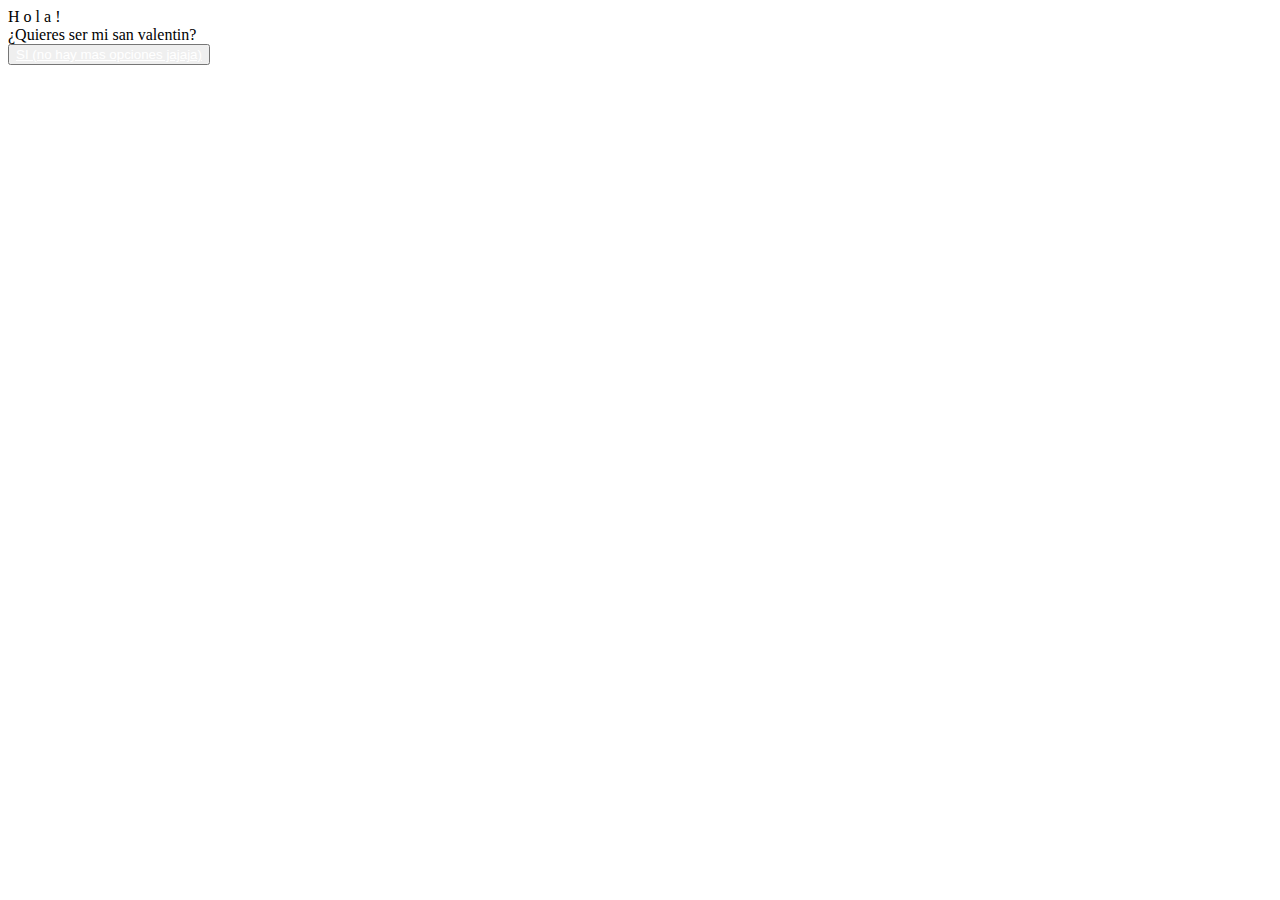
==== index.html @ 5318d389 "Update index.html" ====
<!DOCTYPE html>
<html lang="es">

<head>
    <meta charset="UTF-8">
    <meta http-equiv="X-UA-Compatible" content="IE=edge">
    <meta name="viewport" content="width=device-width, initial-scale=1.0">
    <link rel="stylesheet" href="css/style.css">
    <link rel="icon" href="img/flowers.png" type="image/x-icon">
    <title>Para mi niña hermosa</title>
</head>

<body>
    <div class="greetings">
        <span>H</span>
        <span>o</span>
        <span>l</span>
        <span>a</span>
        <span>!</span>
    </div>
    <div class="description">
        <span>¿Quieres ser mi san valentin?</span>
    </div>
    <div class="button">
        <button class="botones">
            <a href="flower.html" style="color: #fff;">SI (no hay mas opciones jajaja)</a>
        </button>
    </div>

</body>

</html>
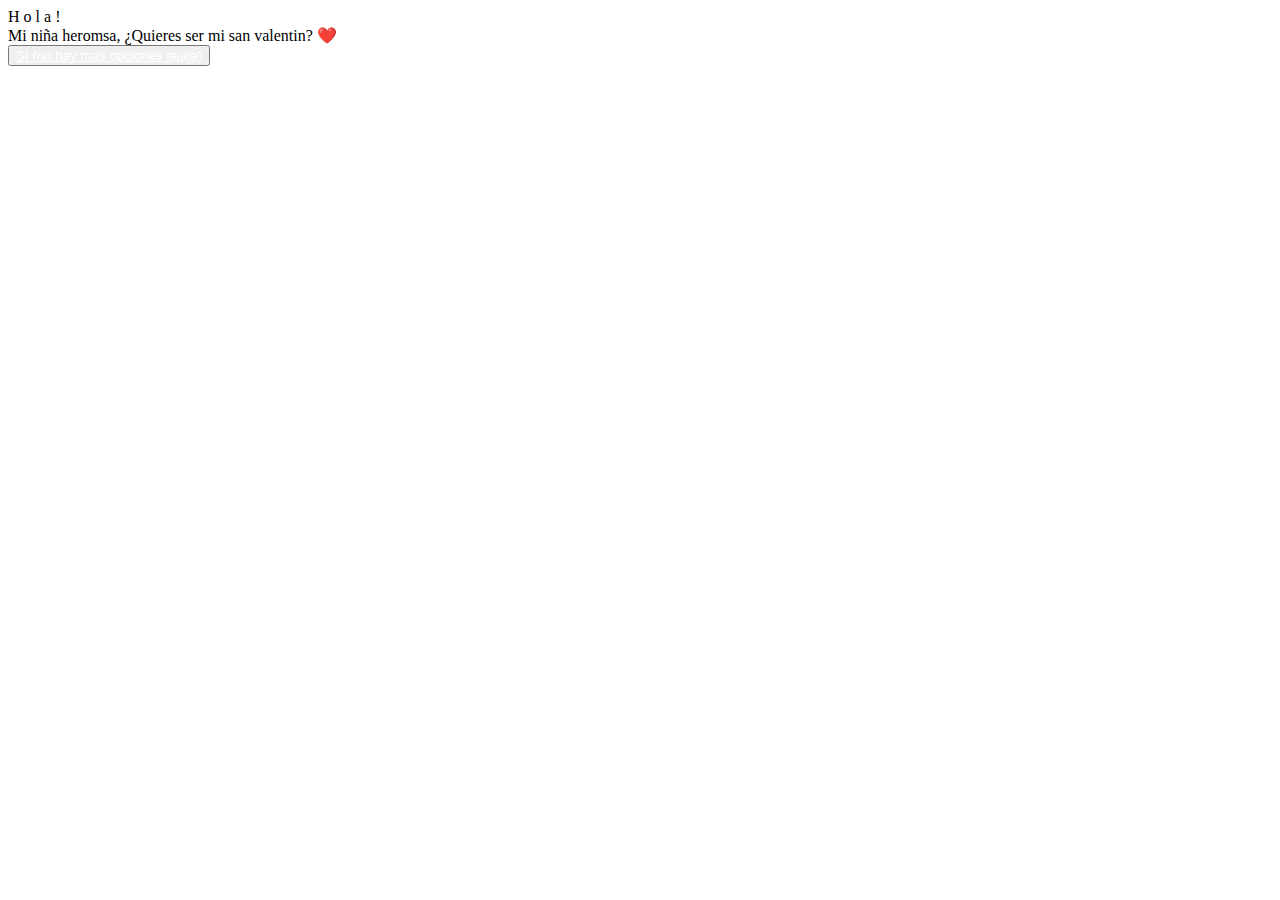
==== commit 7b8be458: "Update index.html" ====
--- a/index.html
+++ b/index.html
@@ -19,7 +19,7 @@
         <span>!</span>
     </div>
     <div class="description">
-        <span>¿Quieres ser mi san valentin?</span>
+        <span>Mi niña heromsa, ¿Quieres ser mi san valentin? ❤️</span>
     </div>
     <div class="button">
         <button class="botones">
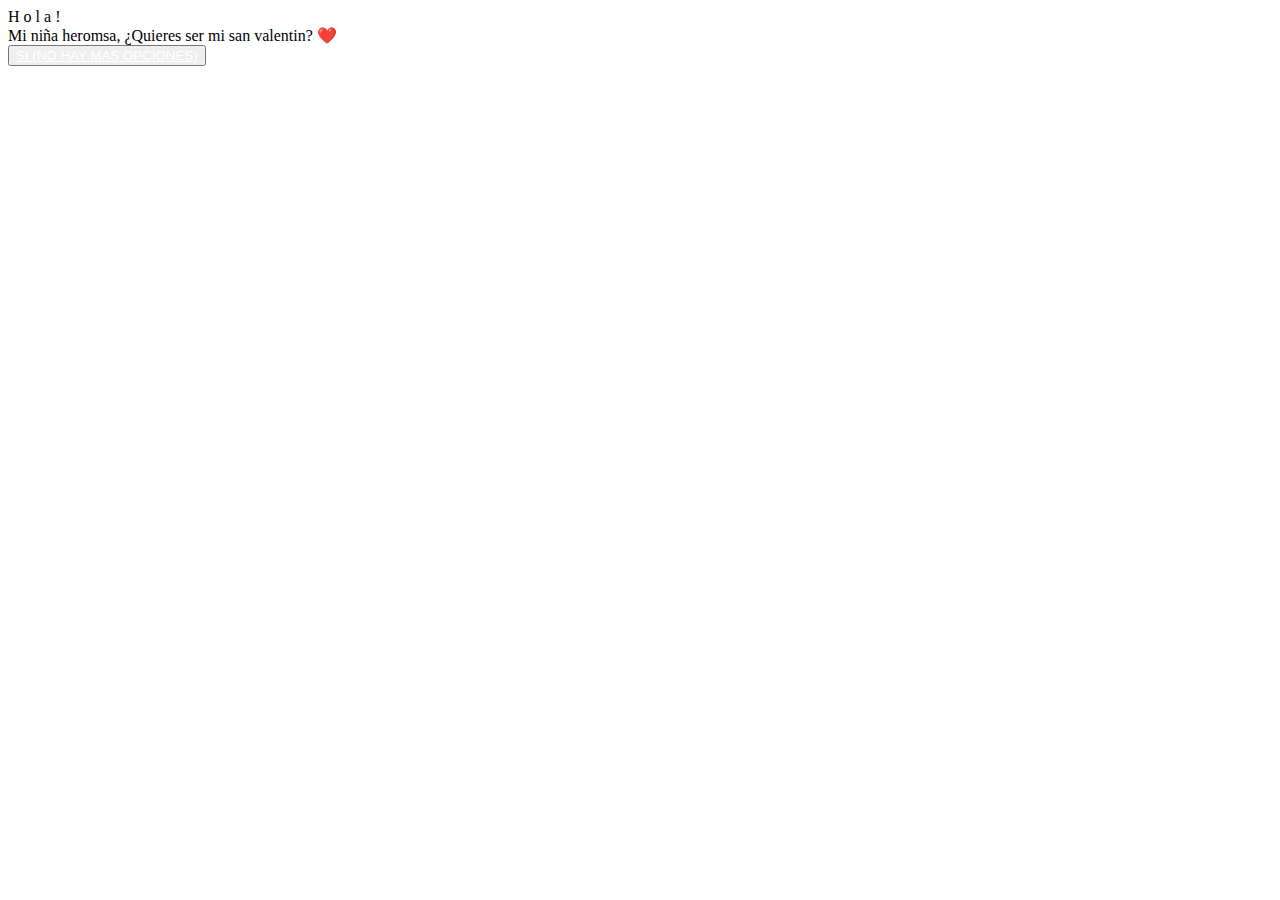
==== commit 67fb1a03: "Update index.html" ====
--- a/index.html
+++ b/index.html
@@ -23,7 +23,7 @@
     </div>
     <div class="button">
         <button class="botones">
-            <a href="flower.html" style="color: #fff;">SI (no hay mas opciones jajaja)</a>
+            <a href="flower.html" style="color: #fff;">SI (NO HAY MAS OPCIONES)</a>
         </button>
     </div>
 
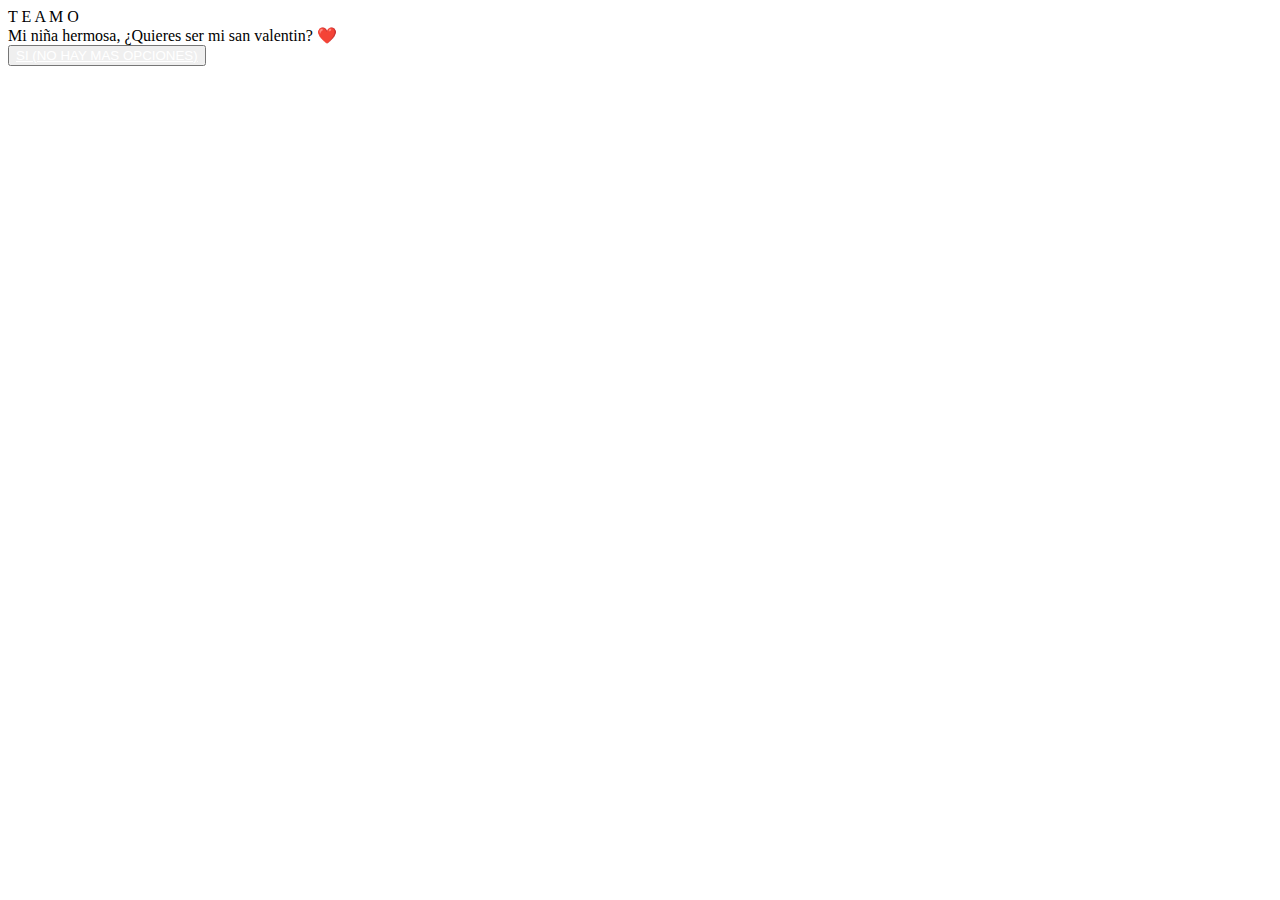
==== commit ece45564: "Update index.html" ====
--- a/index.html
+++ b/index.html
@@ -12,14 +12,15 @@
 
 <body>
     <div class="greetings">
-        <span>H</span>
-        <span>o</span>
-        <span>l</span>
-        <span>a</span>
-        <span>!</span>
+        <span>T</span>
+        <span>E</span>
+        <span></span>
+        <span>A</span>
+        <span>M</span>
+        <span>O</span>
     </div>
     <div class="description">
-        <span>Mi niña heromsa, ¿Quieres ser mi san valentin? ❤️</span>
+        <span>Mi niña hermosa, ¿Quieres ser mi san valentin? ❤️</span>
     </div>
     <div class="button">
         <button class="botones">
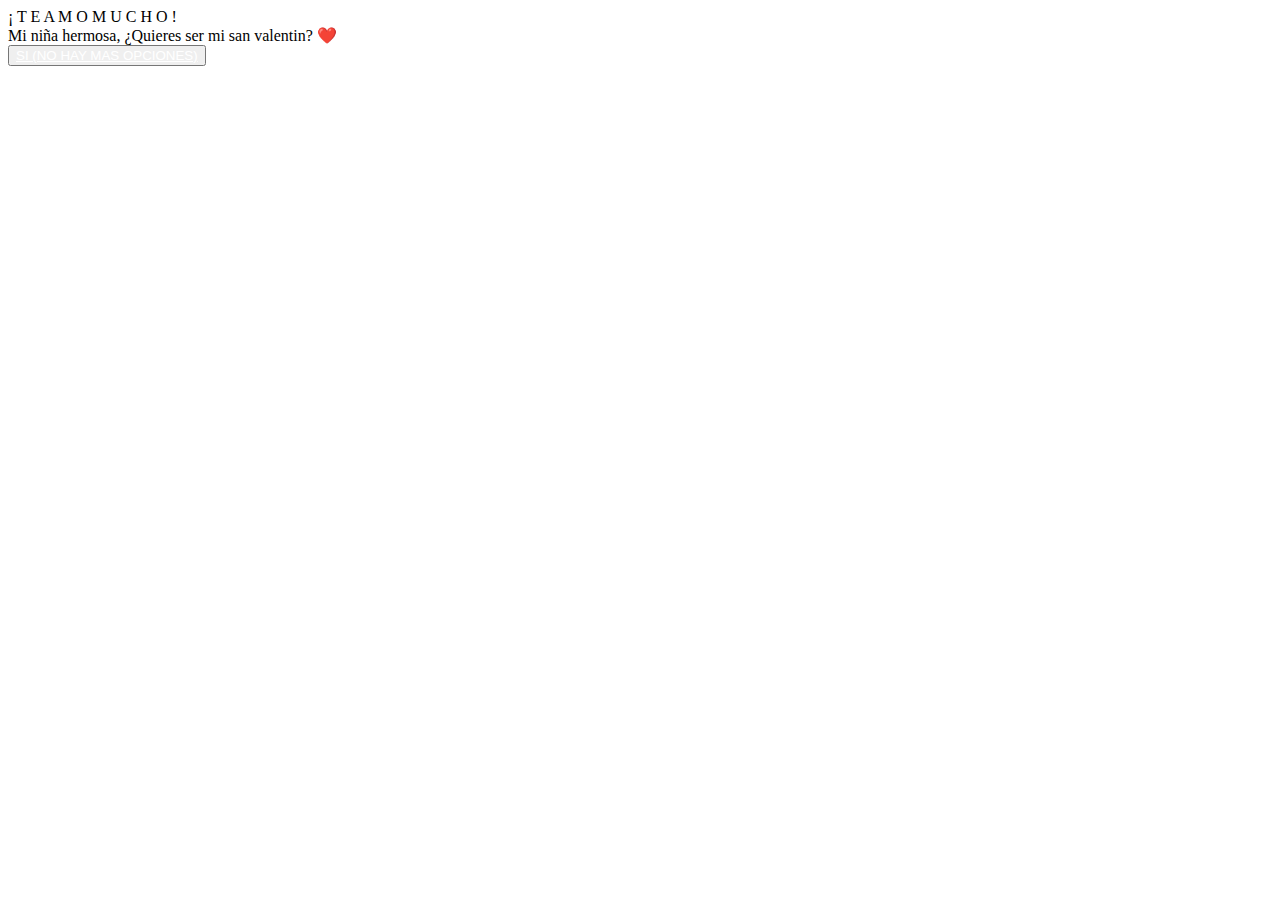
==== commit b052260f: "Update index.html" ====
--- a/index.html
+++ b/index.html
@@ -12,12 +12,20 @@
 
 <body>
     <div class="greetings">
+        <span>¡</span>
         <span>T</span>
         <span>E</span>
         <span></span>
         <span>A</span>
         <span>M</span>
         <span>O</span>
+        <span></span>
+        <span>M</span>
+        <span>U</span>
+        <span>C</span>
+        <span>H</span>
+        <span>O</span>
+        <span>!</span>
     </div>
     <div class="description">
         <span>Mi niña hermosa, ¿Quieres ser mi san valentin? ❤️</span>
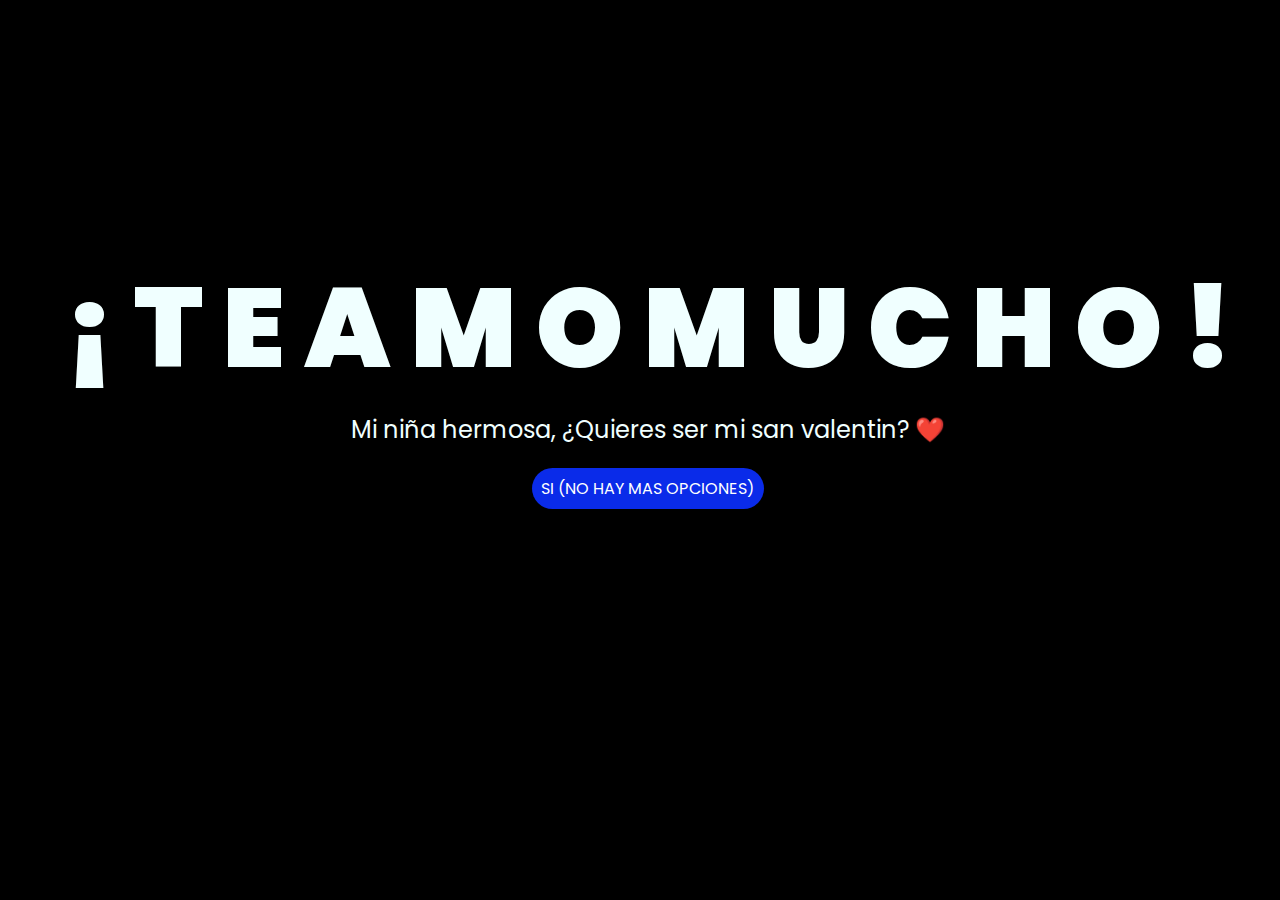
==== commit b4f947d3: "Update index.html" ====
--- a/index.html
+++ b/index.html
@@ -16,9 +16,11 @@
         <span>T</span>
         <span>E</span>
         <span></span>
+        <span></span>
         <span>A</span>
         <span>M</span>
         <span>O</span>
+        <span></span>
         <span></span>
         <span>M</span>
         <span>U</span>
--- a/css/style.css
+++ b/css/style.css
@@ -0,0 +1,120 @@
+@import url('https://fonts.googleapis.com/css2?family=Poppins:ital,wght@0,500;1,900&display=swap');
+*{
+    font-family: 'Poppins',cursive;
+}
+body{
+    color: azure;
+    width: 100%;
+    height: 82vh;
+    display: flex;
+    flex-direction: column;
+    align-items: center;
+    justify-content: center;
+    background-color: black;
+    /* padding-top: -30; */
+}
+
+.botones{
+    padding: 9px;
+    border-radius: 80px;
+    background-color: transparent;
+    border: none;
+}
+
+.botones a{
+    background-color: #0a2be9;
+    padding: 9px;
+    border-radius: 80px;
+    -webkit-border-radius: 80px;
+    -moz-border-radius: 80px;
+    -ms-border-radius: 80px;
+    -o-border-radius: 80px;
+
+}
+
+.botones a:focus{
+    background-color: rgb(50, 194, 194);
+}
+
+.greetings{
+    font-size: 7rem;
+    font-weight: 900;
+}
+.greetings > span{
+    animation: glow 2.5s ease-in-out infinite;
+}
+@keyframes glow{
+    0%, 100%{
+        color: #fff;
+        text-shadow: 0 0 12px #39c6d6, 0 0 50px #39c6d6, 0 0 100px #39c6d6;
+    }
+    10%, 90%{
+        color: #111;
+        text-shadow: none;
+    }
+}
+.greetings > span:nth-child(2){
+    animation-delay: .2s ;
+}
+.greetings > span:nth-child(3){
+    animation-delay: .4s ;
+}
+.greetings > span:nth-child(4){
+    animation-delay: .6s;
+}
+.greetings > span:nth-child(5){
+    animation-delay: .8s;
+}
+.greetings > span:nth-child(6){
+    animation-delay: 1s;
+}
+.greetings > span:nth-child(7){
+    animation-delay: 1.3s;
+}
+.greetings > span:nth-child(8){
+    animation-delay: 1.3s;
+}
+.greetings > span:nth-child(9){
+    animation-delay: 1.5s;
+}
+.greetings > span:nth-child(10){
+    animation-delay: 1.7s;
+}
+.greetings > span:nth-child(11){
+    animation-delay: 1.9s;
+}
+.greetings > span:nth-child(12){
+    animation-delay: 2.1s;
+}
+.greetings > span:nth-child(13){
+    animation-delay: 2.4s;
+}
+.greetings > span:nth-child(14){
+    animation-delay: 2.7s;
+}
+.description{
+    font-size: 1.5rem;
+    margin-bottom: 20px;
+}
+
+.button a{
+    text-decoration: none;
+    font-size: 1rem;
+    color: #111;
+}
+
+@media screen and (max-width:574px){
+    .greetings{
+        display: block;
+        font-size: 4rem;
+        font-weight: 800;
+        text-align: center;
+    }
+    .description{
+        font-size: 2rem;
+    }
+    
+    .button a{
+        font-size: 1rem;
+    }
+}
